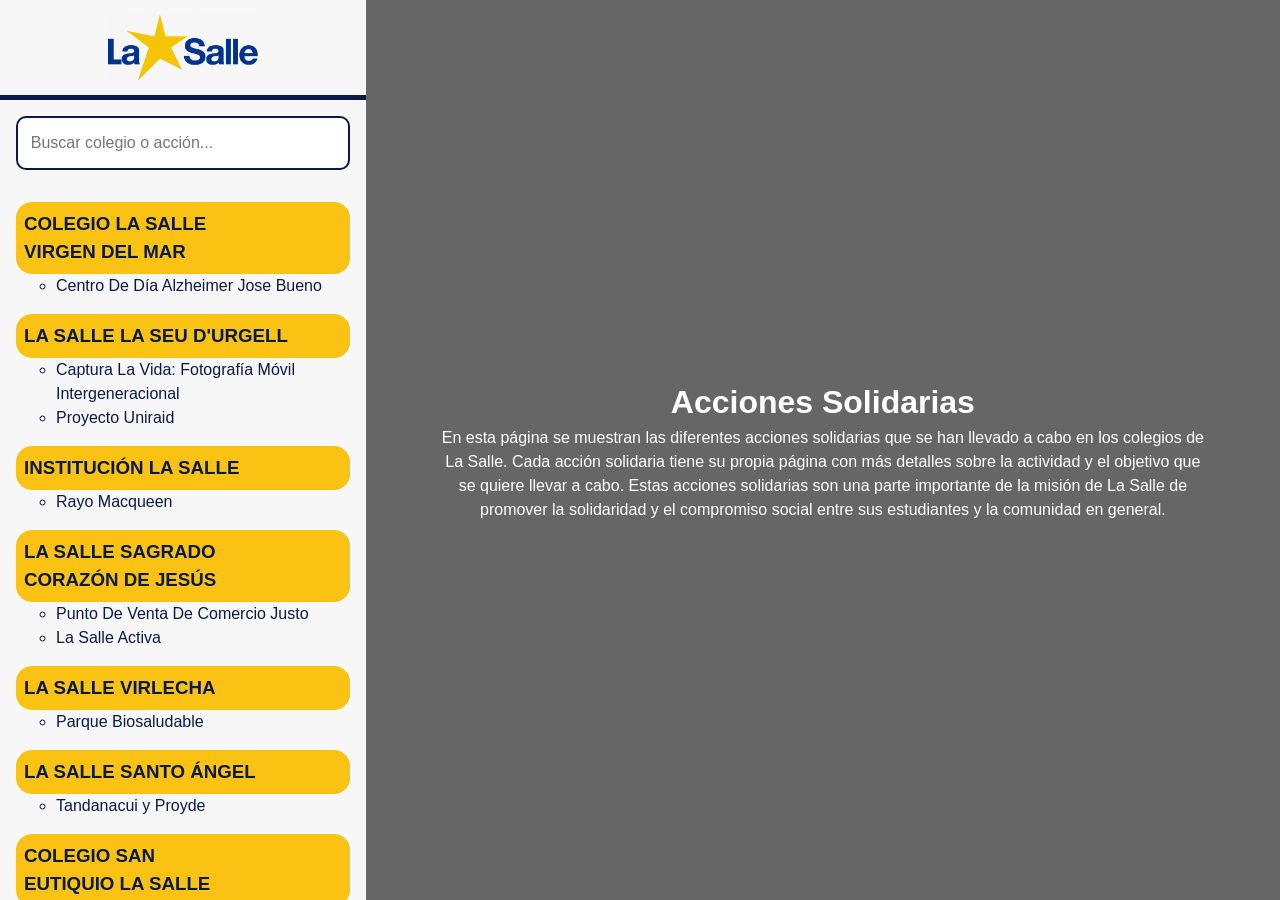
==== DAS/index.html @ 4c9952bc "subida simple de toda la app" ====
<!DOCTYPE html>
<html lang="en">
<head>
    <meta charset="UTF-8">
    <meta name="viewport" content="width=device-width, initial-scale=1.0">
    <title>Acciones Solidarias La Salle</title>
    <link rel="stylesheet" href="./css/reset.css">
    <link rel="stylesheet" href="./css/main.css">
    <script src="./js/script.js" defer></script>
</head>
<body>
    <div class="header1">
        <img src="./assets/Logo.png" alt="La Salle" class="Logo">
    </div>
    <aside>
        <div class="buscador-container">
            <input type="text" id="buscador" placeholder="Buscar colegio o acción...">
        </div>

        <h3>COLEGIO LA SALLE VIRGEN DEL MAR</h3>
        <ul>
            <li><a href="/DESAFIO_ACCIONES_SOLIDARIAS/detalle1.html">Centro De Día Alzheimer Jose Bueno</a></li>
        </ul>
        <h3>LA SALLE LA SEU D'URGELL</h3>
        <ul>
            <li><a href="/DESAFIO_ACCIONES_SOLIDARIAS/detalle2.html">Captura La Vida: Fotografía Móvil Intergeneracional</a></li>
            <li><a href="/DESAFIO_ACCIONES_SOLIDARIAS/detalle3.html">Proyecto Uniraid</a></li>
        </ul>
        <h3>INSTITUCIÓN LA SALLE</h3>
        <ul>
            <li><a href="/DESAFIO_ACCIONES_SOLIDARIAS/detalle4.html">Rayo Macqueen</a></li>
        </ul>
        <h3>LA SALLE SAGRADO CORAZÓN DE JESÚS</h3>
        <ul>
            <li><a href="/DESAFIO_ACCIONES_SOLIDARIAS/detalle5.html">Punto De Venta De Comercio Justo</a></li>
        </ul>
        <ul>
            <li><a href="/DESAFIO_ACCIONES_SOLIDARIAS/detalle12.html">La Salle Activa</a></li>
        </ul>
        <h3>LA SALLE VIRLECHA</h3>
        <ul>
            <li><a href="/DESAFIO_ACCIONES_SOLIDARIAS/detalle6.html">Parque Biosaludable</a></li>
        </ul>
        <h3>LA SALLE SANTO ÁNGEL</h3>
        <ul>
            <li><a href="/DESAFIO_ACCIONES_SOLIDARIAS/detalle7.html">Tandanacui y Proyde</a></li>
        </ul>
        <h3>COLEGIO SAN EUTIQUIO LA SALLE</h3>
        <ul>
            <li><a href="/DESAFIO_ACCIONES_SOLIDARIAS/detalle8.html">Un Propósito, Múltiples Caminos</a></li>
        </ul>
        <h3>COLEGIO SAN JUAN BAUTISTA (LOS CORRALES DE BUELNA)</h3>
        <ul>
            <li><a href="/DESAFIO_ACCIONES_SOLIDARIAS/detalle9.html">Bocadillo Solidario</a></li>
        </ul>
        <h3>EP LA SALLE PATERNA</h3>
        <ul>
            <li><a href="/DESAFIO_ACCIONES_SOLIDARIAS/detalle10.html">Comercio Justo</a></li>
        </ul>
        <h3>LA SALLE - LA ESTRELLA</h3>
        <ul>
            <li><a href="/DESAFIO_ACCIONES_SOLIDARIAS/detalle11.html">Un gran salto de 72 cm</a></li>
        </ul>
    </aside>
    <main>
        <h1>Acciones Solidarias</h1>
        <p>En esta página se muestran las diferentes acciones solidarias que se han llevado a cabo en los colegios de La Salle. Cada acción solidaria tiene su propia página con más detalles sobre la actividad y el objetivo que se quiere llevar a cabo. Estas acciones solidarias son una parte importante de la misión de La Salle de promover la solidaridad y el compromiso social entre sus estudiantes y la comunidad en general.</p>
    </main>
</body>
</html>
---- DAS/css/main.css ----
@media (min-width: 1200px) {
    * {
        font-family: Arial, Helvetica, sans-serif;
    }

    .header1 {
        display: flex;
        align-items: center;
        color: white;
        grid-column: 1;
        background-color: #f7f7f7;
        border-bottom: 5px solid #0A1948;
    }

    .Logo {
        margin: 0 auto ;
        width: 150px;
        height: auto;
    }

    body {
        display: grid;
        grid-template-columns: 2fr 5fr;
        grid-template-rows: 100px auto;
        height: 100vh;
    }

    main {
        display: flex;
        flex-direction: column;
        background: 
        linear-gradient(rgba(0, 0, 0, 0.6), rgba(0, 0, 0, 0.6)),
        url("/DESAFIO_ACCIONES_SOLIDARIAS/assets/3.jpg") center/cover no-repeat;
        background-size: cover;
        background-position: center;
        background-repeat: no-repeat;
        color: white;
        text-align: center;
        justify-content: center;
        padding: 4.5rem;
        grid-column: 2;
        grid-row: 1 / span 2;
    }

    li {
        list-style: circle;
    }

    li::marker {
        color: #0A1948;
    }

    a {
        text-decoration: none;
        color: #0A1948;
    }

    a:hover {
        color: #FAC213;
    }

    aside {
        grid-column: 1; 
        padding: 0 1rem 1rem 1rem;
        background-color: #f7f7f7;
        overflow-y: auto;
    }

    .buscador-container {
        margin: 1rem 0 0 0;
        padding-bottom: 1rem;
        position: sticky;
        top: 0;
        background-color: #f7f7f7;
        z-index: 10;
    }

    #buscador {
        width: 100%;
        padding: 0.8rem;
        border: 2px solid #0A1948;
        border-radius: 10px;
        outline: none;
        font-size: 1rem;
        transition: border-color 0.3s ease;
    }

    #buscador:focus {
        border-color: #FAC213;
    }

    aside > h3 {
        margin-top: 1rem;
        background-color: #FAC213;
        padding: 0.5rem;
        border-radius: 1rem;
        color: #0A1948;
    }

    aside::-webkit-scrollbar {
        width: 8px;
    }

    aside::-webkit-scrollbar-track {
        background: #0A1948;
    }

    aside::-webkit-scrollbar-thumb {
        background: #FAC213;
        border-radius: 10px;
    }
}

@media (max-width: 768px) {
    body {
        display: grid;
        grid-template-columns: 1fr;
        grid-template-areas: 
        "titulo"
        "main"
        "aside";
    }

    main {
        grid-area: main;
        display: flex;
        flex-direction: column;
        background: 
        linear-gradient(rgba(0, 0, 0, 0.6), rgba(0, 0, 0, 0.6)),
        url("/DESAFIO_ACCIONES_SOLIDARIAS/assets/3.jpg") center/cover no-repeat;
        color: white;
        text-align: center;
        justify-content: center;
        padding: 2rem;
        min-height: 50vh;
    }

    aside {
        grid-area: aside;
        padding: 1rem;
        background-color: #f7f7f7;
        height: auto;
        overflow-y: visible;
    }

    .Logo {
        margin: 0.5rem 0 0.5rem 1rem;
        width: 120px;
        height: auto;
    }

    .header1 {
        background-color: #f7f7f7;
        text-align: center;
        color: white;
        font-size: 1.3rem;
    }

    .buscador-container {
        margin: 0 0 1rem 0;
    }

    #buscador {
        width: 100%;
        padding: 0.8rem;
        border: 2px solid #0A1948;
        border-radius: 10px;
    }

    aside > h3 {
        margin-top: 1rem;
        background-color: #FAC213;
        padding: 0.5rem;
        border-radius: 1rem;
        color: #0A1948;
    }

    li {
        list-style: circle;
    }

    li::marker {
        color: #0A1948;
    }

    a {
        color: #0A1948;
    }

    a:hover {
        color: #FAC213;
    }
}
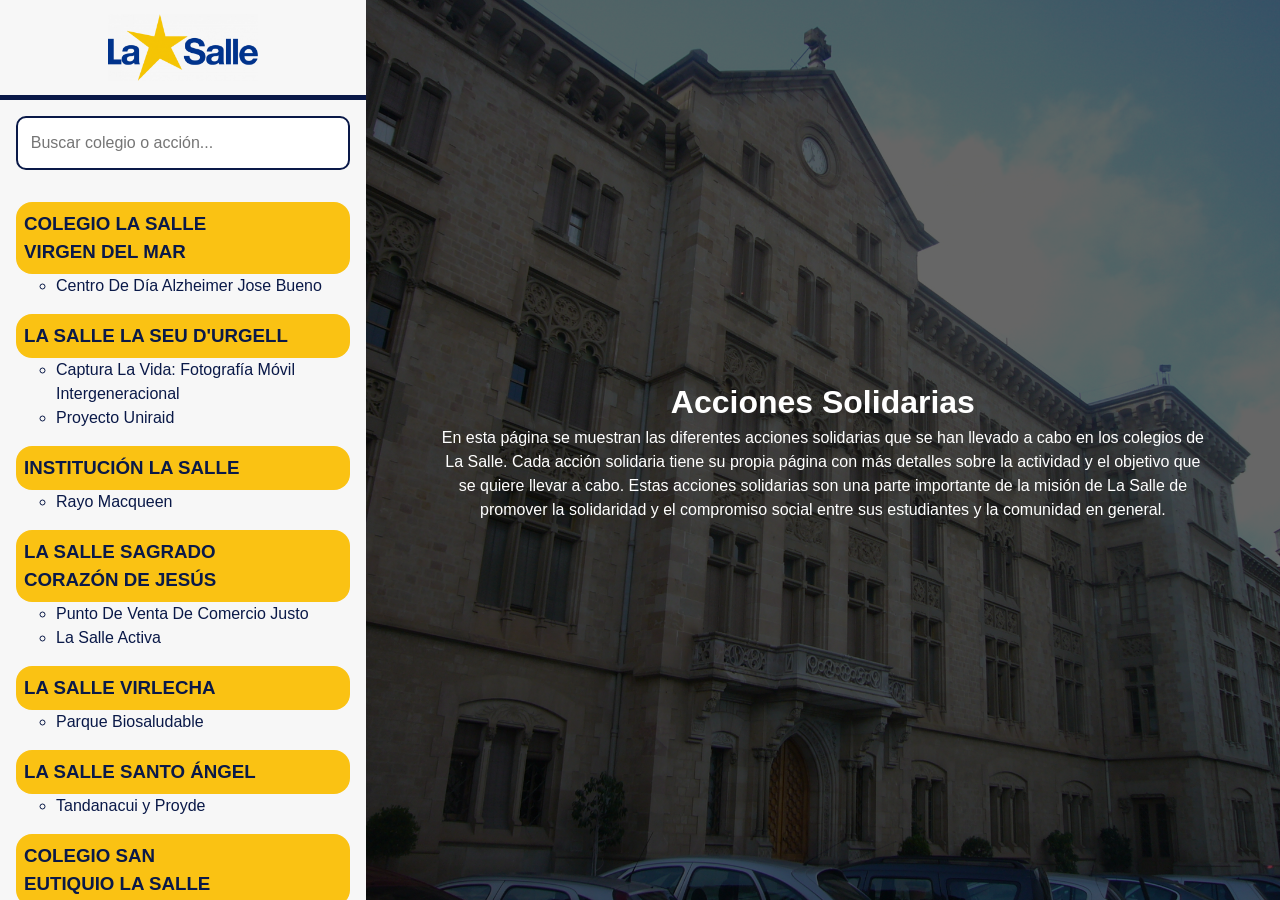
==== commit 7921cb41: "CAmbio de datos" ====
--- a/DAS/index.html
+++ b/DAS/index.html
@@ -10,7 +10,7 @@
 </head>
 <body>
     <div class="header1">
-        <img src="./assets/Logo.png" alt="La Salle" class="Logo">
+        <img src="/DAS/assets/Logo.png" alt="La Salle" class="Logo">
     </div>
     <aside>
         <div class="buscador-container">
@@ -19,47 +19,47 @@
 
         <h3>COLEGIO LA SALLE VIRGEN DEL MAR</h3>
         <ul>
-            <li><a href="/DESAFIO_ACCIONES_SOLIDARIAS/detalle1.html">Centro De Día Alzheimer Jose Bueno</a></li>
+            <li><a href="/DAS/detalle1.html">Centro De Día Alzheimer Jose Bueno</a></li>
         </ul>
         <h3>LA SALLE LA SEU D'URGELL</h3>
         <ul>
-            <li><a href="/DESAFIO_ACCIONES_SOLIDARIAS/detalle2.html">Captura La Vida: Fotografía Móvil Intergeneracional</a></li>
-            <li><a href="/DESAFIO_ACCIONES_SOLIDARIAS/detalle3.html">Proyecto Uniraid</a></li>
+            <li><a href="/DAS/detalle2.html">Captura La Vida: Fotografía Móvil Intergeneracional</a></li>
+            <li><a href="/DAS/detalle3.html">Proyecto Uniraid</a></li>
         </ul>
         <h3>INSTITUCIÓN LA SALLE</h3>
         <ul>
-            <li><a href="/DESAFIO_ACCIONES_SOLIDARIAS/detalle4.html">Rayo Macqueen</a></li>
+            <li><a href="/DAS/detalle4.html">Rayo Macqueen</a></li>
         </ul>
         <h3>LA SALLE SAGRADO CORAZÓN DE JESÚS</h3>
         <ul>
-            <li><a href="/DESAFIO_ACCIONES_SOLIDARIAS/detalle5.html">Punto De Venta De Comercio Justo</a></li>
+            <li><a href="/DAS/detalle5.html">Punto De Venta De Comercio Justo</a></li>
         </ul>
         <ul>
-            <li><a href="/DESAFIO_ACCIONES_SOLIDARIAS/detalle12.html">La Salle Activa</a></li>
+            <li><a href="/DAS/detalle12.html">La Salle Activa</a></li>
         </ul>
         <h3>LA SALLE VIRLECHA</h3>
         <ul>
-            <li><a href="/DESAFIO_ACCIONES_SOLIDARIAS/detalle6.html">Parque Biosaludable</a></li>
+            <li><a href="/DAS/detalle6.html">Parque Biosaludable</a></li>
         </ul>
         <h3>LA SALLE SANTO ÁNGEL</h3>
         <ul>
-            <li><a href="/DESAFIO_ACCIONES_SOLIDARIAS/detalle7.html">Tandanacui y Proyde</a></li>
+            <li><a href="/DAS/detalle7.html">Tandanacui y Proyde</a></li>
         </ul>
         <h3>COLEGIO SAN EUTIQUIO LA SALLE</h3>
         <ul>
-            <li><a href="/DESAFIO_ACCIONES_SOLIDARIAS/detalle8.html">Un Propósito, Múltiples Caminos</a></li>
+            <li><a href="/DAS/detalle8.html">Un Propósito, Múltiples Caminos</a></li>
         </ul>
         <h3>COLEGIO SAN JUAN BAUTISTA (LOS CORRALES DE BUELNA)</h3>
         <ul>
-            <li><a href="/DESAFIO_ACCIONES_SOLIDARIAS/detalle9.html">Bocadillo Solidario</a></li>
+            <li><a href="/DAS/detalle9.html">Bocadillo Solidario</a></li>
         </ul>
         <h3>EP LA SALLE PATERNA</h3>
         <ul>
-            <li><a href="/DESAFIO_ACCIONES_SOLIDARIAS/detalle10.html">Comercio Justo</a></li>
+            <li><a href="/DAS/detalle10.html">Comercio Justo</a></li>
         </ul>
         <h3>LA SALLE - LA ESTRELLA</h3>
         <ul>
-            <li><a href="/DESAFIO_ACCIONES_SOLIDARIAS/detalle11.html">Un gran salto de 72 cm</a></li>
+            <li><a href="/DAS/detalle11.html">Un gran salto de 72 cm</a></li>
         </ul>
     </aside>
     <main>
--- a/DAS/css/main.css
+++ b/DAS/css/main.css
@@ -30,7 +30,7 @@
         flex-direction: column;
         background: 
         linear-gradient(rgba(0, 0, 0, 0.6), rgba(0, 0, 0, 0.6)),
-        url("/DESAFIO_ACCIONES_SOLIDARIAS/assets/3.jpg") center/cover no-repeat;
+        url("/DAS/assets/3.jpg") center/cover no-repeat;
         background-size: cover;
         background-position: center;
         background-repeat: no-repeat;
